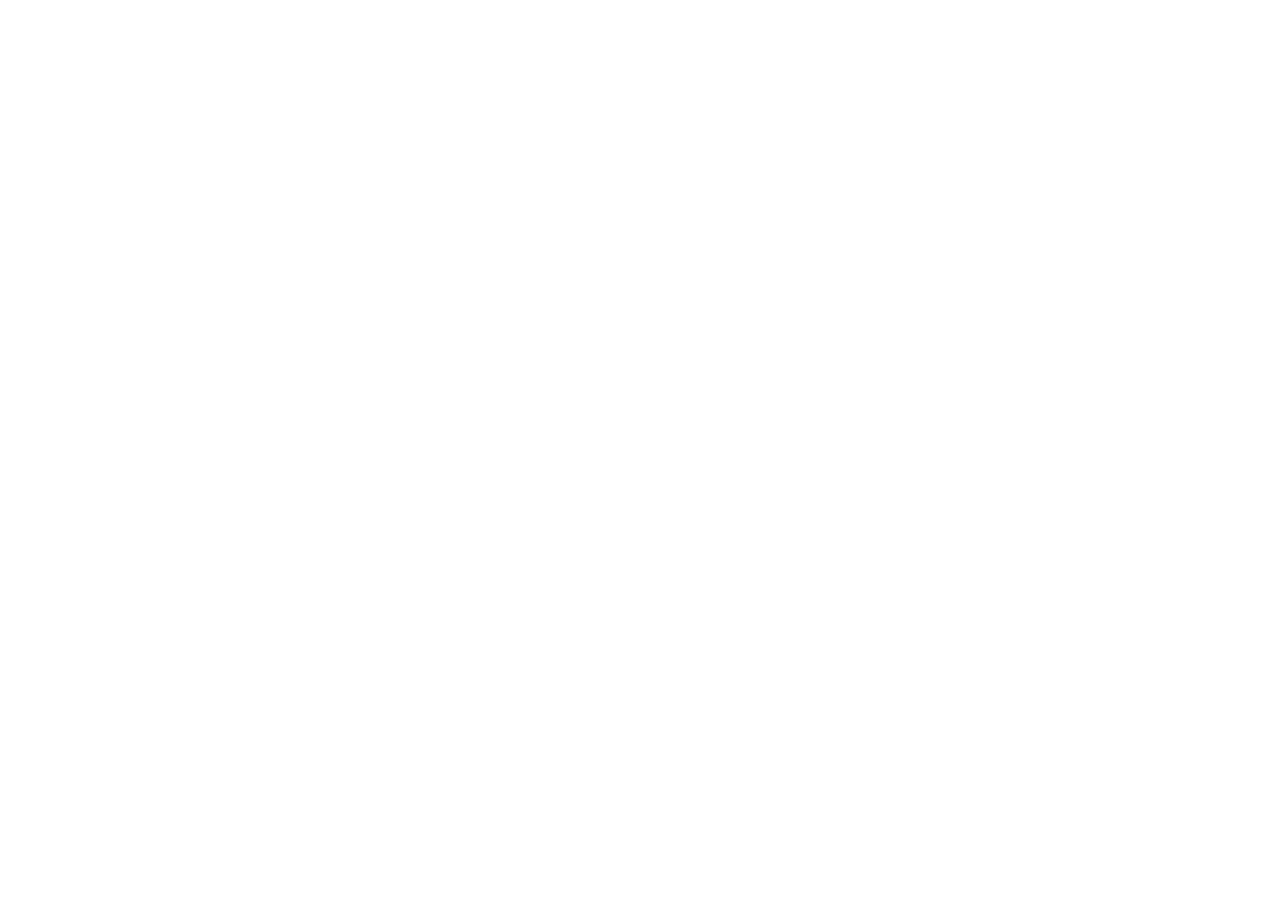
==== CreateYourBurger/create.html @ f1465b1e "Add (CreateYourBurger-create.html,create.css,create.js)" ====
<!DOCTYPE html>
<html lang="en">
<head>
    <meta charset="UTF-8">
    <title>CreateYourBurger</title>
    <link rel="stylesheet" href="create.css">
    <link rel="shortcut icon" href="/img/krabsICON.png">
</head>
<body>

</body>
<script src="create.js"></script>
</html>
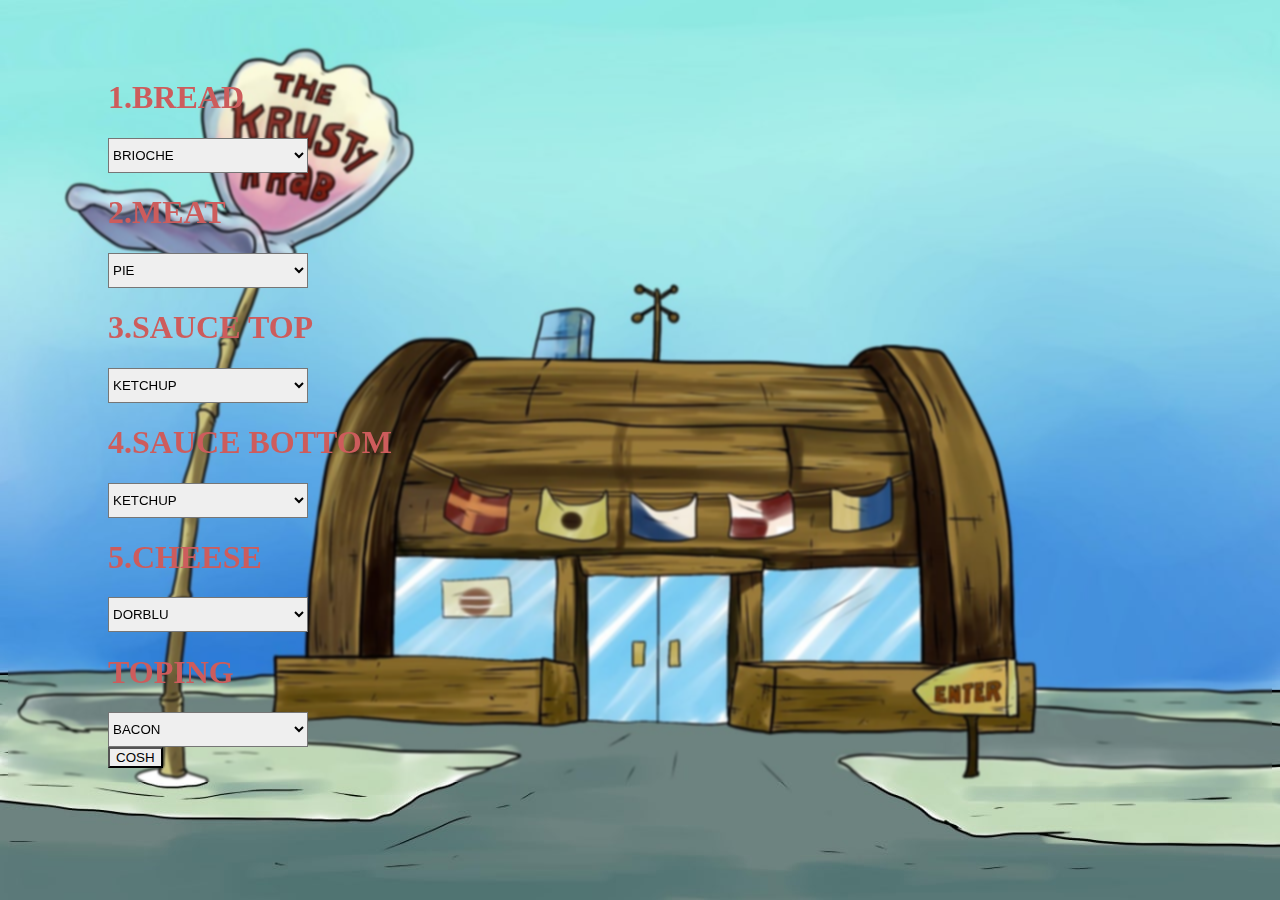
==== commit 43916a42: "Am daugat lef-menu" ====
--- a/CreateYourBurger/create.html
+++ b/CreateYourBurger/create.html
@@ -1,4 +1,4 @@
-<!DOCTYPE html>
+ <!DOCTYPE html>
 <html lang="en">
 <head>
     <meta charset="UTF-8">
@@ -6,8 +6,90 @@
     <link rel="stylesheet" href="create.css">
     <link rel="shortcut icon" href="/img/krabsICON.png">
 </head>
-<body>
+<body class="blur">
 
+<div class="left-menu">
+
+<section  class="bulochka" >
+<div>
+    <h1>1.BREAD</h1>
+        <select class="chifla">
+            <option>BRIOCHE</option>
+            <option>BAGHET</option>
+            <option>CROISSANT</option>
+        </select>
+</div>
+</section>
+
+<section class="meat">
+    <div>
+        <h1>2.MEAT</h1>
+        <select class="carne">
+            <option value="">PIE</option>
+            <option value="">CHICKEN</option>
+            <option value="">BEEF</option>
+        </select>
+    </div>
+</section>
+
+<section>
+    <div>
+        <h1>3.SAUCE TOP</h1>
+        <select  class="sos-top">
+            <option value="">KETCHUP</option>
+            <option value="">MAIONEZ</option>
+            <option value="">TARTAR</option>
+            <option value="">SWEET-CHILLI</option>
+            <option value="">BBQ</option>
+            <option value="">SRIRACHA</option>
+        </select>
+    </div>
+</section>
+
+<section>
+    <div>
+        <h1>4.SAUCE BOTTOM</h1>
+        <select  class="sos-bottom">
+            <option value="">KETCHUP</option>
+            <option value="">MAIONEZ</option>
+            <option value="">TARTAR</option>
+            <option value="">SWEET-CHILLI</option>
+            <option value="">BBQ</option>
+            <option value="">SRIRACHA</option>
+        </select>
+    </div>
+</section>
+
+<section>
+    <div>
+    <h1>5.CHEESE</h1>
+        <select  class="cascaval">
+            <option value="">DORBLU</option>
+            <option value="">EDAMER</option>
+            <option value="">MOZZARELA</option>
+            <option value="">CHEDDAR</option>
+        </select>
+    </div>
+</section>
+    <section>
+<div>
+    <h1>TOPING</h1>
+    <select  class="top-top">
+        <option>BACON</option>
+        <option>ONION</option>
+        <option>GARLIC</option>
+        <option>TOMATO</option>
+        <option>PEPER CHILLI</option>
+    </select>
+</div>
+    </section>
+
+    <section>
+        <div class="cosh">
+            <button id="box-cosh">COSH</button>
+        </div>
+    </section>
+</div>
 </body>
 <script src="create.js"></script>
 </html>--- a/CreateYourBurger/create.css
+++ b/CreateYourBurger/create.css
@@ -0,0 +1,28 @@
+
+*{
+
+    background-repeat: no-repeat;
+    background-position: center;
+    background-attachment: fixed;
+    background-size: 100% 100%, auto;
+}
+body{
+    background-image: url("../img/krabs.jpg");
+    display: flex;
+    flex-direction: column;
+    color: indianred;
+
+}
+.blur{
+    backdrop-filter: blur(1px);
+}
+
+.chifla ,.carne , .sos-top , .sos-bottom , .cascaval , .top-top , .cosh{
+    width: 200px;
+    height: 35px;
+}
+.left-menu{
+    padding-top: 50px;
+    padding-left: 100px;
+
+}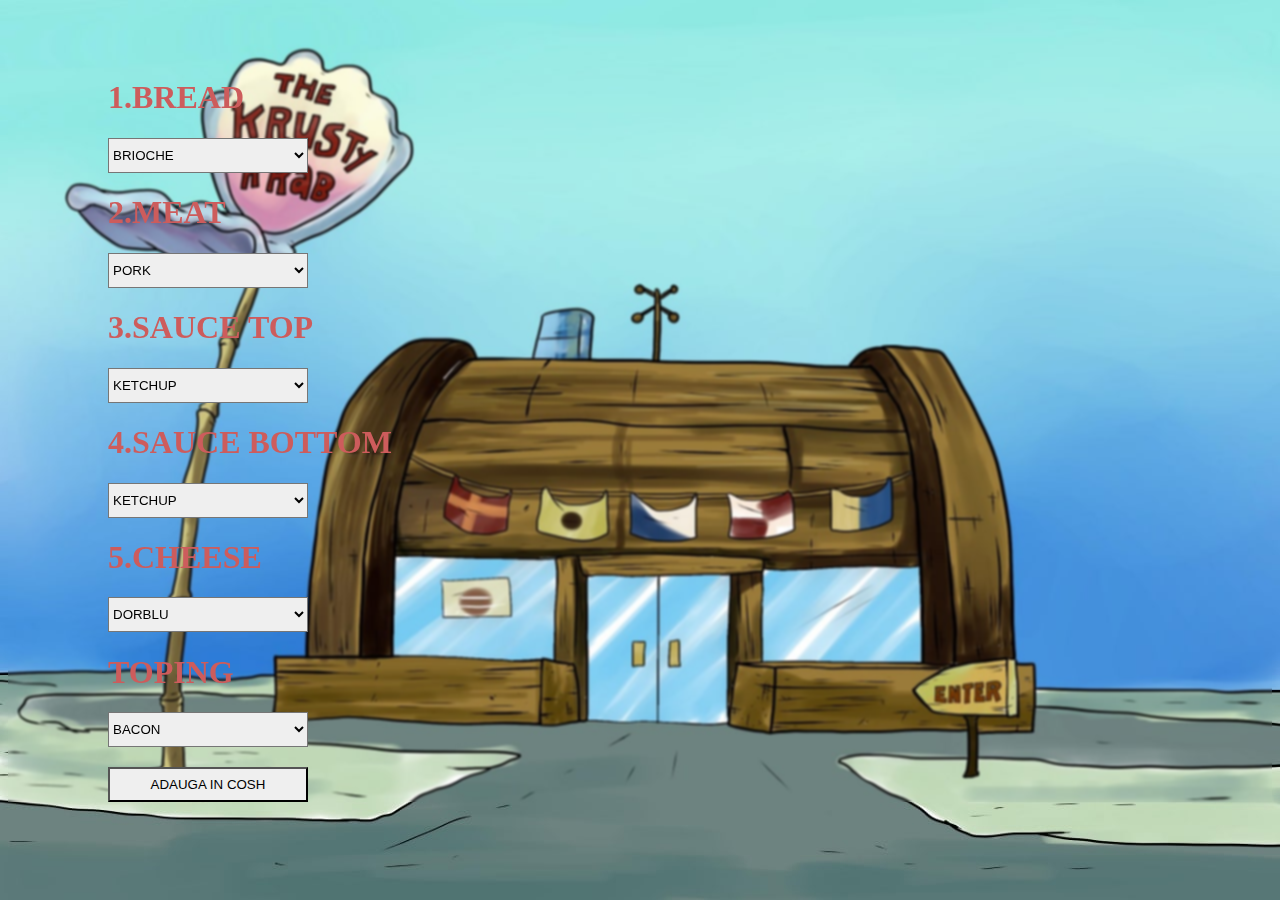
==== commit 5dee8d9b: "Edit errors" ====
--- a/CreateYourBurger/create.html
+++ b/CreateYourBurger/create.html
@@ -25,9 +25,9 @@
     <div>
         <h1>2.MEAT</h1>
         <select class="carne">
-            <option value="">PIE</option>
-            <option value="">CHICKEN</option>
-            <option value="">BEEF</option>
+            <option>PORK</option>
+            <option>CHICKEN</option>
+            <option>BEEF</option>
         </select>
     </div>
 </section>
@@ -36,12 +36,12 @@
     <div>
         <h1>3.SAUCE TOP</h1>
         <select  class="sos-top">
-            <option value="">KETCHUP</option>
-            <option value="">MAIONEZ</option>
-            <option value="">TARTAR</option>
-            <option value="">SWEET-CHILLI</option>
-            <option value="">BBQ</option>
-            <option value="">SRIRACHA</option>
+            <option>KETCHUP</option>
+            <option>MAIONEZ</option>
+            <option>TARTAR</option>
+            <option>SWEET-CHILLI</option>
+            <option>BBQ</option>
+            <option>SRIRACHA</option>
         </select>
     </div>
 </section>
@@ -50,12 +50,12 @@
     <div>
         <h1>4.SAUCE BOTTOM</h1>
         <select  class="sos-bottom">
-            <option value="">KETCHUP</option>
-            <option value="">MAIONEZ</option>
-            <option value="">TARTAR</option>
-            <option value="">SWEET-CHILLI</option>
-            <option value="">BBQ</option>
-            <option value="">SRIRACHA</option>
+            <option>KETCHUP</option>
+            <option>MAIONEZ</option>
+            <option>TARTAR</option>
+            <option>SWEET-CHILLI</option>
+            <option>BBQ</option>
+            <option>SRIRACHA</option>
         </select>
     </div>
 </section>
@@ -64,10 +64,10 @@
     <div>
     <h1>5.CHEESE</h1>
         <select  class="cascaval">
-            <option value="">DORBLU</option>
-            <option value="">EDAMER</option>
-            <option value="">MOZZARELA</option>
-            <option value="">CHEDDAR</option>
+            <option>DORBLU</option>
+            <option>EDAMER</option>
+            <option>MOZZARELA</option>
+            <option>CHEDDAR</option>
         </select>
     </div>
 </section>
@@ -86,7 +86,7 @@
 
     <section>
         <div class="cosh">
-            <button id="box-cosh">COSH</button>
+            <button id="box-cosh">ADAUGA IN COSH</button>
         </div>
     </section>
 </div>
--- a/CreateYourBurger/create.css
+++ b/CreateYourBurger/create.css
@@ -17,7 +17,7 @@
     backdrop-filter: blur(1px);
 }
 
-.chifla ,.carne , .sos-top , .sos-bottom , .cascaval , .top-top , .cosh{
+.chifla ,.carne , .sos-top , .sos-bottom , .cascaval , .top-top {
     width: 200px;
     height: 35px;
 }
@@ -25,4 +25,11 @@
     padding-top: 50px;
     padding-left: 100px;
 
+}
+.cosh{
+    padding-top: 20px;
+}
+#box-cosh{
+    width: 200px;
+    height: 35px;
 }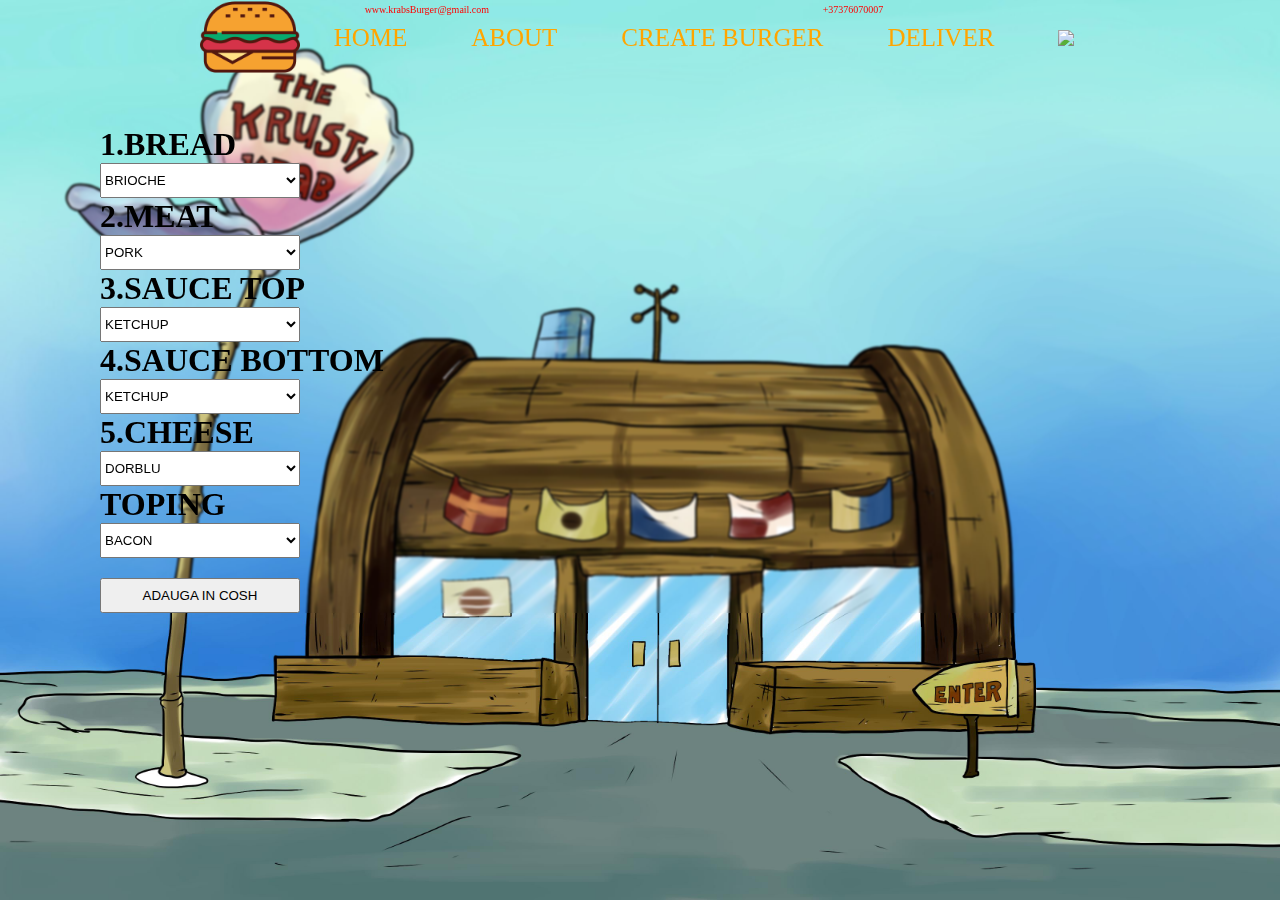
==== commit e86cc9e5: "add boxFood and cardFood and menu" ====
--- a/CreateYourBurger/create.html
+++ b/CreateYourBurger/create.html
@@ -7,9 +7,24 @@
     <link rel="shortcut icon" href="/img/krabsICON.png">
 </head>
 <body class="blur">
-
+<header>
+    <ul id="nav">
+        <li  class="contactOne"><a id="contact" href="tel:+37376070007">+37376070007</a></li>
+        <li class="contactTwo"><a href="mailto:krabsBurger@gmail.com">www.krabsBurger@gmail.com</a></li>
+        <li class="rightLogo"><a href="/index.html"><img class="logo" src="/img/krabsICON.png" alt=""></a></li>
+        <li class="left"><a href="/index.html">HOME</a></li>
+        <li class="right"><a href="#">ABOUT</a></li>
+        <li class="left"><a href="create.html">CREATE BURGER</a></li>
+        <li class="right"><a href="#">DELIVER</a></li>
+        <li class="right"><a href="#"><img class="imgBox" src="/img/BOX.png"></a></li>
+    </ul>
+</header>
 <div class="left-menu">
-
+    <section class="cardFood">
+        <h2>YOUR CHOICE</h2>
+        <button class="shopNow">SHOP NOW</button>
+        <button class="close">CLOSE</button>
+    </section>
 <section  class="bulochka" >
 <div>
     <h1>1.BREAD</h1>
--- a/CreateYourBurger/create.css
+++ b/CreateYourBurger/create.css
@@ -1,18 +1,90 @@
+* {
+    padding: 0;
+    margin: 0;
+}
 
-*{
-
+body {
+    background-image: url("/img/homeIMG.jpg");
     background-repeat: no-repeat;
     background-position: center;
     background-attachment: fixed;
     background-size: 100% 100%, auto;
 }
-body{
-    background-image: url("../img/krabs.jpg");
+/*MENIU*/
+header {
     display: flex;
-    flex-direction: column;
-    color: indianred;
+    justify-content: space-around;
+}
 
+.logo {
+    position: absolute;
+    margin: -37px 20px 20px -70px;
+    width: 100px;
 }
+
+.contactOne a {
+    position: absolute;
+    margin: -20px 20px 20px 633px;
+    color: red;
+    text-decoration: none;
+    font-size: 10px;
+}
+
+.contactTwo a {
+    position: absolute;
+    margin: -20px 20px 20px 135px;
+    color: red;
+    text-decoration: none;
+    font-size: 10px;
+}
+
+ul li {
+    float: left;
+    list-style: none;
+    margin-right: 1em;
+    font-family: cursive;
+    padding: 12px;
+}
+
+li a {
+    color: orange;
+    text-decoration: none;
+    float: left;
+    font-size: 25px;
+    padding: 12px;
+}
+
+.contactOne a:hover {
+    transition: all .5s ease;
+    transform: rotate(-10deg) scale(0.8);
+    color: darkred;
+}
+
+.contactTwo a:hover {
+    transition: all .5s ease;
+    transform: rotate(-10deg) scale(0.8);
+    color: darkred;
+}
+
+.left a:hover {
+    transition: all .5s ease;
+    transform: rotate(-10deg) scale(1.2);
+    color: orangered;
+}
+
+.rightLogo a:hover {
+    transition: all .5s ease;
+    transform: rotate(-8deg) scale(0.9);
+    color: orangered;
+}
+
+.right a:hover {
+    transition: all .5s ease;
+    transform: rotate(10deg) scale(1.2);
+    color: orangered;
+}
+/*CREATE BURGER*/
+
 .blur{
     backdrop-filter: blur(1px);
 }
@@ -32,4 +104,27 @@
 #box-cosh{
     width: 200px;
     height: 35px;
+}
+
+
+/*BOX*/
+.cardFood{
+    display: none;
+    width: 200px;
+    height: 450px;
+    border: 2px solid darkred;
+    position: absolute;
+    margin: 0px 20px 20px 620px;
+}
+.shopNow{
+    width: 70px;
+    height: 40px;
+    position: absolute;
+    margin: 400px 20px 20px 110px;
+}
+.close{
+    width: 70px;
+    height: 40px;
+    position: absolute;
+    margin: 400px 20px 20px 20px;
 }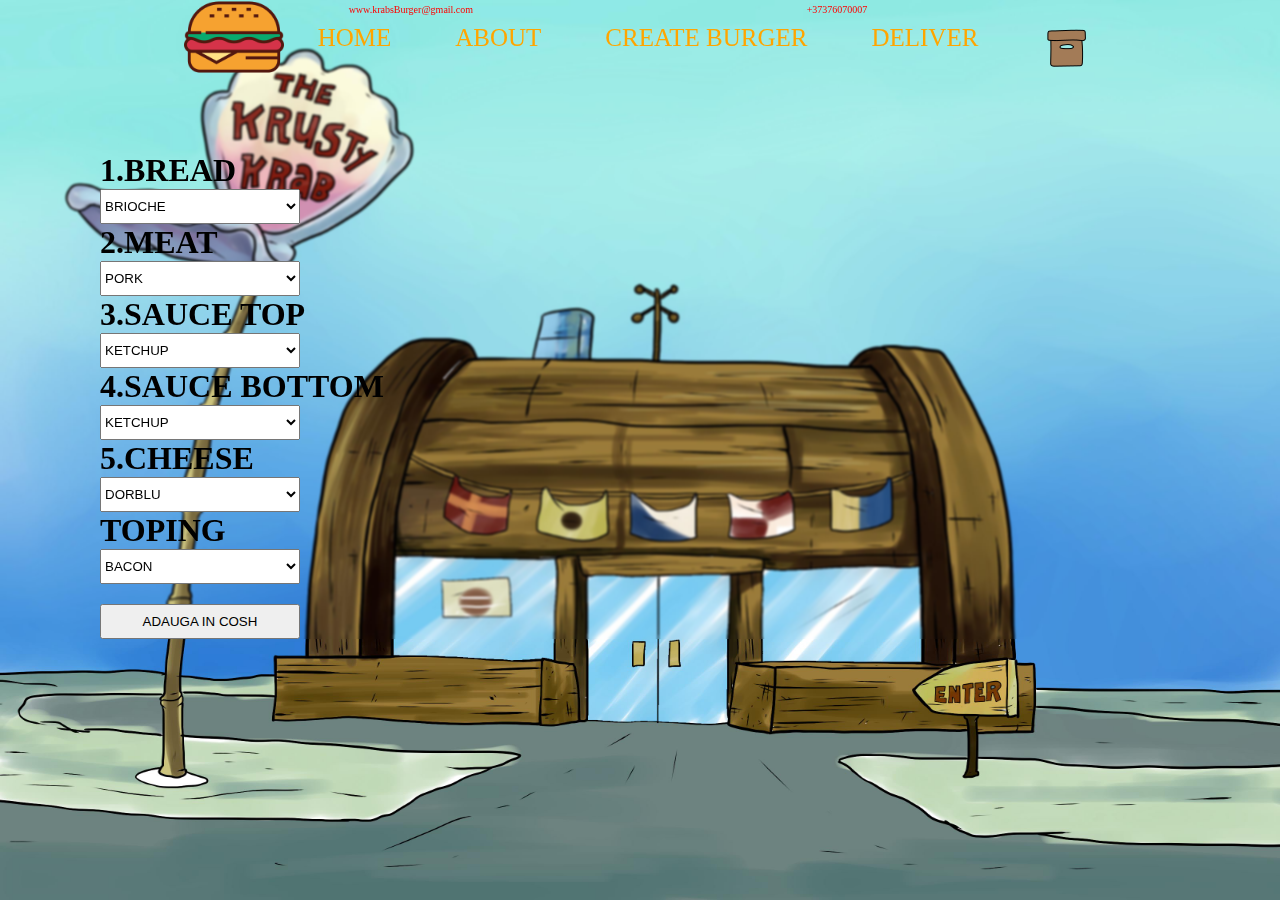
==== commit a751dbb8: "fixed" ====
--- a/CreateYourBurger/create.html
+++ b/CreateYourBurger/create.html
@@ -11,12 +11,12 @@
     <ul id="nav">
         <li  class="contactOne"><a id="contact" href="tel:+37376070007">+37376070007</a></li>
         <li class="contactTwo"><a href="mailto:krabsBurger@gmail.com">www.krabsBurger@gmail.com</a></li>
-        <li class="rightLogo"><a href="/index.html"><img class="logo" src="/img/krabsICON.png" alt=""></a></li>
-        <li class="left"><a href="/index.html">HOME</a></li>
+        <li class="rightLogo"><a href="../index.html"><img class="logo" src="../img/krabsICON.png" alt=""></a></li>
+        <li class="left"><a href="../index.html">HOME</a></li>
         <li class="right"><a href="#">ABOUT</a></li>
         <li class="left"><a href="create.html">CREATE BURGER</a></li>
         <li class="right"><a href="#">DELIVER</a></li>
-        <li class="right"><a href="#"><img class="imgBox" src="/img/BOX.png"></a></li>
+        <li class="right"><a href="#"><img class="imgBox" src="../img/BOX.png"></a></li>
     </ul>
 </header>
 <div class="left-menu">
